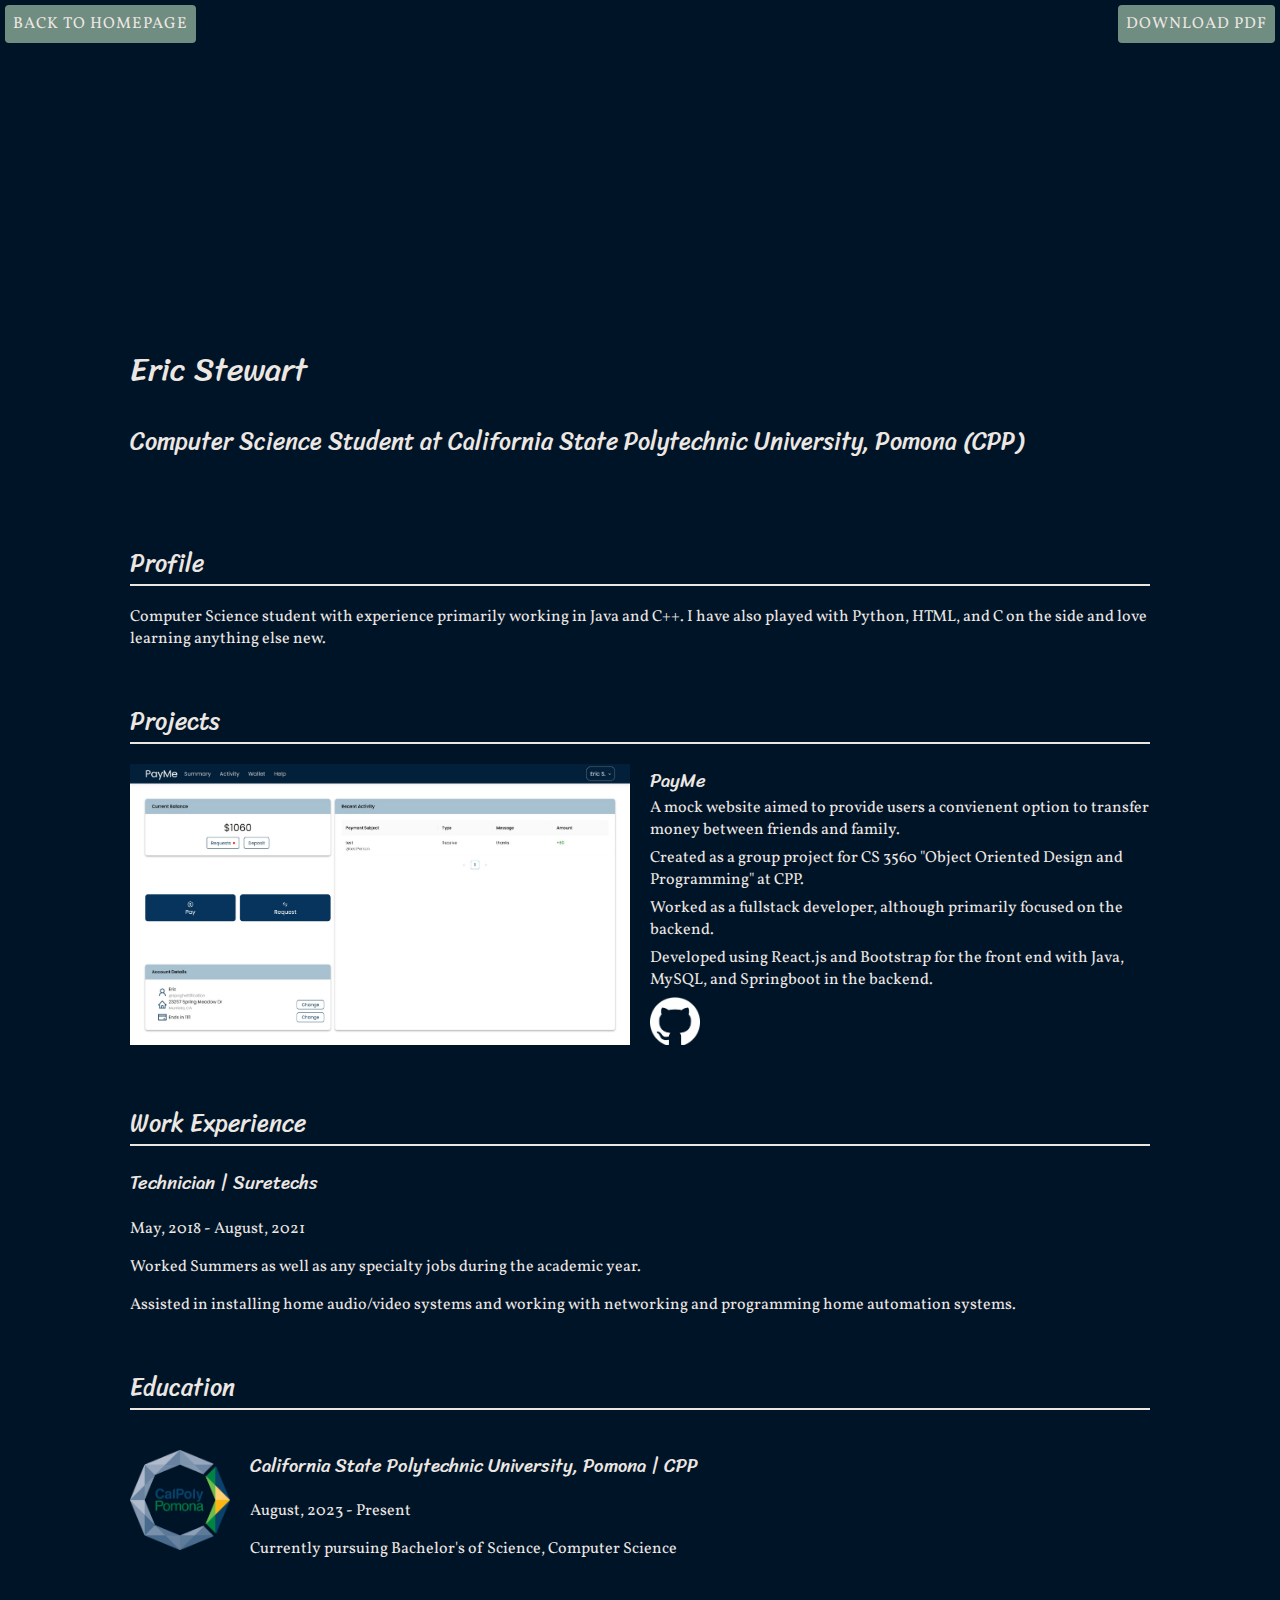
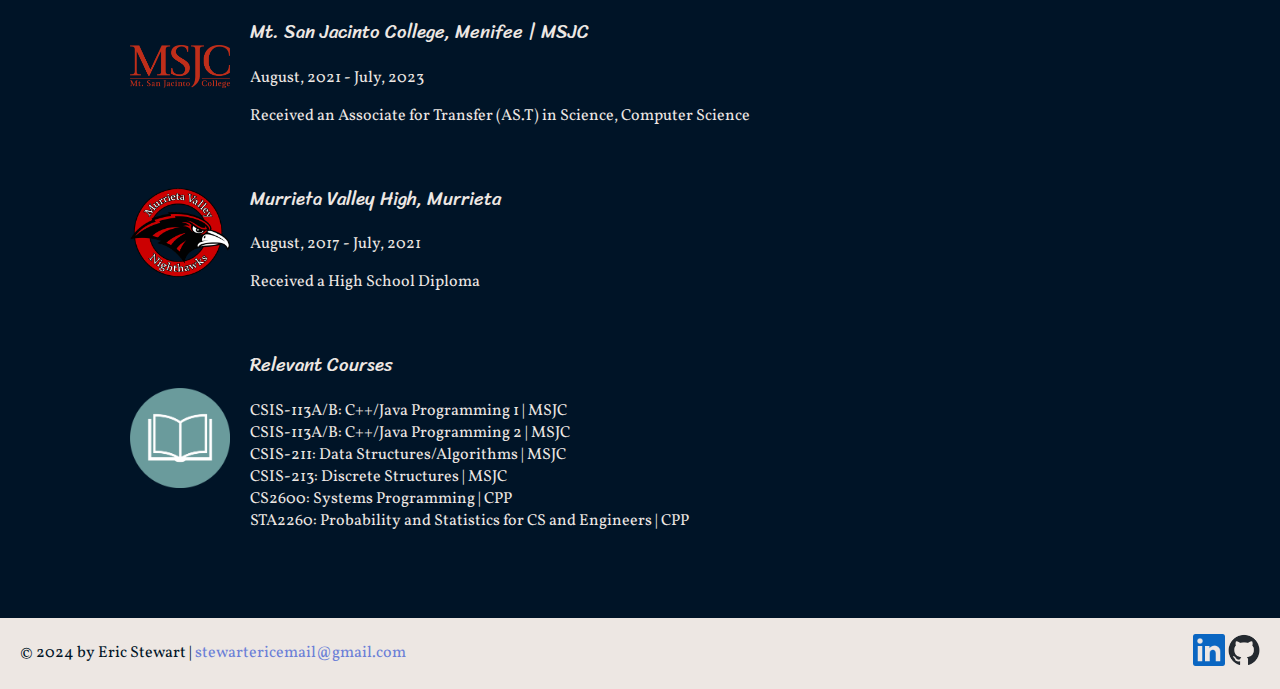
==== resume.html @ 48bd76e4 "Initial site" ====
<!DOCTYPE html>
<html lang="en">
  <head>
    <meta charset="UTF-8">
    <meta name="viewport" content="width=device-width, initial-scale=1">
    <title>Resume | Eric Stewart | Computer Science</title>
    <link rel="preconnect" href="https://fonts.googleapis.com">
    <link rel="preconnect" href="https://fonts.gstatic.com" crossorigin>
    <link href="https://fonts.googleapis.com/css2?family=Sriracha&family=Vollkorn:ital,wght@0,400..900;1,400..900&display=swap" rel="stylesheet">
    <link rel="stylesheet" href="css/styles.css">
  </head>
  <body class="resume">
    <a class="btn download-link" href="stewart-resume.pdf" target="_blank">Download PDF</a>
    
    <a class="btn return" href="index.html">Back to homepage</a>

    <header>
      <!-- //  INTRO  // -->
      <div class="content-wrapper">
        <h1>Eric Stewart</h1>
        <h2>Computer Science Student at California State Polytechnic University, Pomona (CPP)</h2>
      </div>
    </header>

    <main class="content-wrapper">
      <!-- //  PROFILE  // -->
      <section class="resume-section">
        <h2>Profile</h2>
        <p>Computer Science student with experience primarily working in Java and C++. I have also played with Python, HTML, and C on the side and love learning anything else new.</p>
      </section>

      <!-- //  PROJECTS  // -->
      <section class="resume-section">
        <h2>Projects</h2>
        
        <section class="resume-projects">
          <img src="images/payme-homepage.jpg" alt="Homepage for PayMe mock website" >
          
          <div class="project-desc">
            <h3>PayMe</h3>
            <p>A mock website aimed to provide users a convienent option to transfer money between friends and family.</p>
            <p>Created as a group project for CS 3560 "Object Oriented Design and Programming" at CPP.</p>
            <p>Worked as a fullstack developer, although primarily focused on the backend.</p>
            <p>Developed using React.js and Bootstrap for the front end with Java, MySQL, and Springboot in the backend.</p>
            <a href="https://github.com/CS3560-02-05-PayMe/PayMe" target="_blank"><img src="images/github-mark-white.png" alt="GitHub"></a>
          </div>
        </section>
      </section>

      <!-- //  WORK EXPERIENCE  // -->
      <section class="resume-section">
        <h2>Work Experience</h2>

        <section>
          <h3>Technician | Suretechs</h3>
          <p>May, 2018 - August, 2021</p>
          <p>Worked Summers as well as any specialty jobs during the academic year.</p>
          <p>Assisted in installing home audio/video systems and working with networking and programming home automation systems.</p>
        </section>
      </section>

      <!-- //  EDUCATION & CERTIFICATIONS  // -->
      <section class="resume-section">
        <h2>Education</h2>

        <div class="resume-education">
          <a href="https://www.cpp.edu" target="_blank"><img src="images/cpp-logo.png" alt="CPP logo""></a>
          <section>
            <h3>California State Polytechnic University, Pomona | CPP</h3>
            <p>August, 2023 - Present</p>
            <p>Currently pursuing Bachelor's of Science, Computer Science</p>
          </section>

          <a href="https://www.msjc.edu" target="_blank"><img src="images/msjc-logo.png" alt="MSJC logo"></a>
          <section>
            <h3>Mt. San Jacinto College, Menifee | MSJC</h3>
            <p>August, 2021 - July, 2023</p>
            <p>Received an Associate for Transfer (AS.T) in Science, Computer Science</p>
          </section>

          <a href="https://www.murrieta.k12.ca.us/domain/1416" target="_blank"><img src="images/mvhs-logo.png" alt="MVHS logo"></a>
          <section>
            <h3>Murrieta Valley High, Murrieta</h3>
            <p>August, 2017 - July, 2021</p>
            <p>Received a High School Diploma</p>
          </section>

          <!-- // RELEVANT COURSES //-->
          <img src="images/book.png" alt="book">
          <section>
            <h3>Relevant Courses</h3>
            <ul class="relevant-courses">
              <li>CSIS-113A/B: C++/Java Programming 1 | MSJC</li>
              <li>CSIS-113A/B: C++/Java Programming 2 | MSJC</li>
              <li>CSIS-211: Data Structures/Algorithms | MSJC</li>
              <li>CSIS-213: Discrete Structures | MSJC</li>
              <li>CS2600: Systems Programming | CPP</li>
              <li>STA2260: Probability and Statistics for CS and Engineers | CPP</li>
            </ul>
          </section>
        </div>
      </section>
    </main>

    <!-- //  FOOTER INFO, SOCIAL MEDIA  // -->
    <footer class="footer">
      <p>© 2024 by Eric Stewart | <a href="mailto:stewartericemail@gmail.com">stewartericemail@gmail.com</a></p>

      <!-- NETWORKS -->
      <ul class="socials">
        <li>
          <a href="https://www.linkedin.com/in/eric-stewart-1691b6301" target="_blank"><img src="images/In-Blue-48.png" alt="My LinkedIn profile"></a>
        </li>
        <li>
          <a href="https://github.com/Spaghettification37" target="_blank"><img src="images/github-mark.png" alt="My GitHub profile"></a>
        </li>
      </ul>
    </footer>
  </body>
</html>
---- css/styles.css ----
/* RGB COLOR - https://coolors.co/001427-708d81-ede7e3-6b7fd7-963484
oxford-blue: (dark blue)    rgb(0 20 39 / 1);
isabelline: (white)         rgb(237 231 227 / 1);
hookers-green: (green)      rgb(112 141 129 / 1);
glaucous: (light blue)      rgb(107 127 215 / 1);
plum: (purple)              rgb(150 52 132 / 1);
*/

/* GLOBAL   --------------------------*/

/* border box */
html {
    box-sizing: border-box;
}
*, *:before, *:after {
    box-sizing: inherit;
}

html, body {
    height: 100%;
}
body {
    background-color:rgb(0 20 39 / 1);
    color: rgb(237 231 227 / 1);
    margin: 0;
    font-family: "Vollkorn", serif;
    font-optical-sizing: auto;
    font-weight: 400;
    font-style: normal;
}
h1, h2, h3 {
    font-family: "Sriracha", cursive;
    font-weight: 400;
    font-style: normal;
}

/* links */
a {
    color: rgb(107 127 215 / 1);
    text-decoration: none;
}
a:hover {
    color: rgb(150 52 132 / 1);
    text-decoration: underline;
}

.content-wrapper {
    margin: 0 auto;
    padding: 20px;
    max-width: 1060px;
}

/* HOME     --------------------------*/
.home {
    background: url("https://picsum.photos/800/?blur=1.jpg") no-repeat;
    background-color: rgb(0 20 39 / 1);
    background-size: cover;
    display: flex;
    flex-direction: column;
}
.home .content-wrapper {
    flex: 1 0 auto;
}
.home .content-bg{
    background-color:rgb(0 20 39 / .8);
    padding: 5px 15px;
    border-radius: 6px;
}

/* RESUME   --------------------------*/
.download-link {
    position: fixed;
    top: 5px;
    right: 5px;
}
.return {
    position: fixed;
    top: 5px;
    left: 5px;
}
.btn {
    background: rgb(112 141 129 / 1);
    color: rgb(237 231 227 / 1);
    padding: 8px;
    text-transform: uppercase;
    letter-spacing: 1px;
    display: inline-block;
    border-radius: 4px;
}
.resume header::before{
    background: url("https://picsum.photos/300/?blur=1.jpg") no-repeat center;
    background-size: cover;
    content: "";
    display: block;
    height: 300px;
}

.resume-section{
    margin-bottom: 50px;
}
.resume-section h2 {
    border-bottom: 2px solid rgb(237 231 227 / 1);
}

/* PROJECTS   -------------*/
.resume-projects {
    display: grid;
    grid-template-columns: 500px 500px;
    grid-auto-rows: auto;
    gap: 20px;
    justify-content: center;
}
.resume-projects img {
    width: 500px;
}
.project-desc h3{
    margin: 0;
}
.project-desc p {
    margin-left: 0;
    margin-top: 0;
    margin-bottom: 6px;
}
.project-desc a img {
    width: 50px;
}
@media screen and (max-width: 1059px) and (min-width: 560px) {
    .resume-projects {
        grid-template-columns: 500px;
        grid-auto-rows: auto;
        gap: 10px;
    }
}
@media screen and (max-width: 559px) {
    .resume-projects {
        grid-template-columns: 100%;
        grid-auto-rows: auto;
        gap: 10px;
    }
    .resume-projects img {
        width: 100%;
    }
}

/* EDUCATION  ------------*/
.resume-education{
    display: grid;
    grid-template-columns: 100px 1fr;
    grid-template-rows: repeat(3, 1fr) auto;
    align-items: center;
    gap: 20px;
}
.resume-education img{
    width:100px;
}
.relevant-courses {
    list-style-type: none;
    padding: 0;
}

/* FOOTER   --------------------------*/
.footer {
    background-color:rgb(237 231 227 / 1);
    color: rgb(0 20 39 / 1);
    padding: 5px 15px;
    display: flex;
    justify-content: space-between;
    align-items: center;
    padding: 0 20px;
}
.socials {
    list-style-type: none;
    padding: 0;
}
.socials li {
    display: inline-block;
}
.socials img {
    width: 32px;
}
.socials img:hover{
    opacity: .6;
}
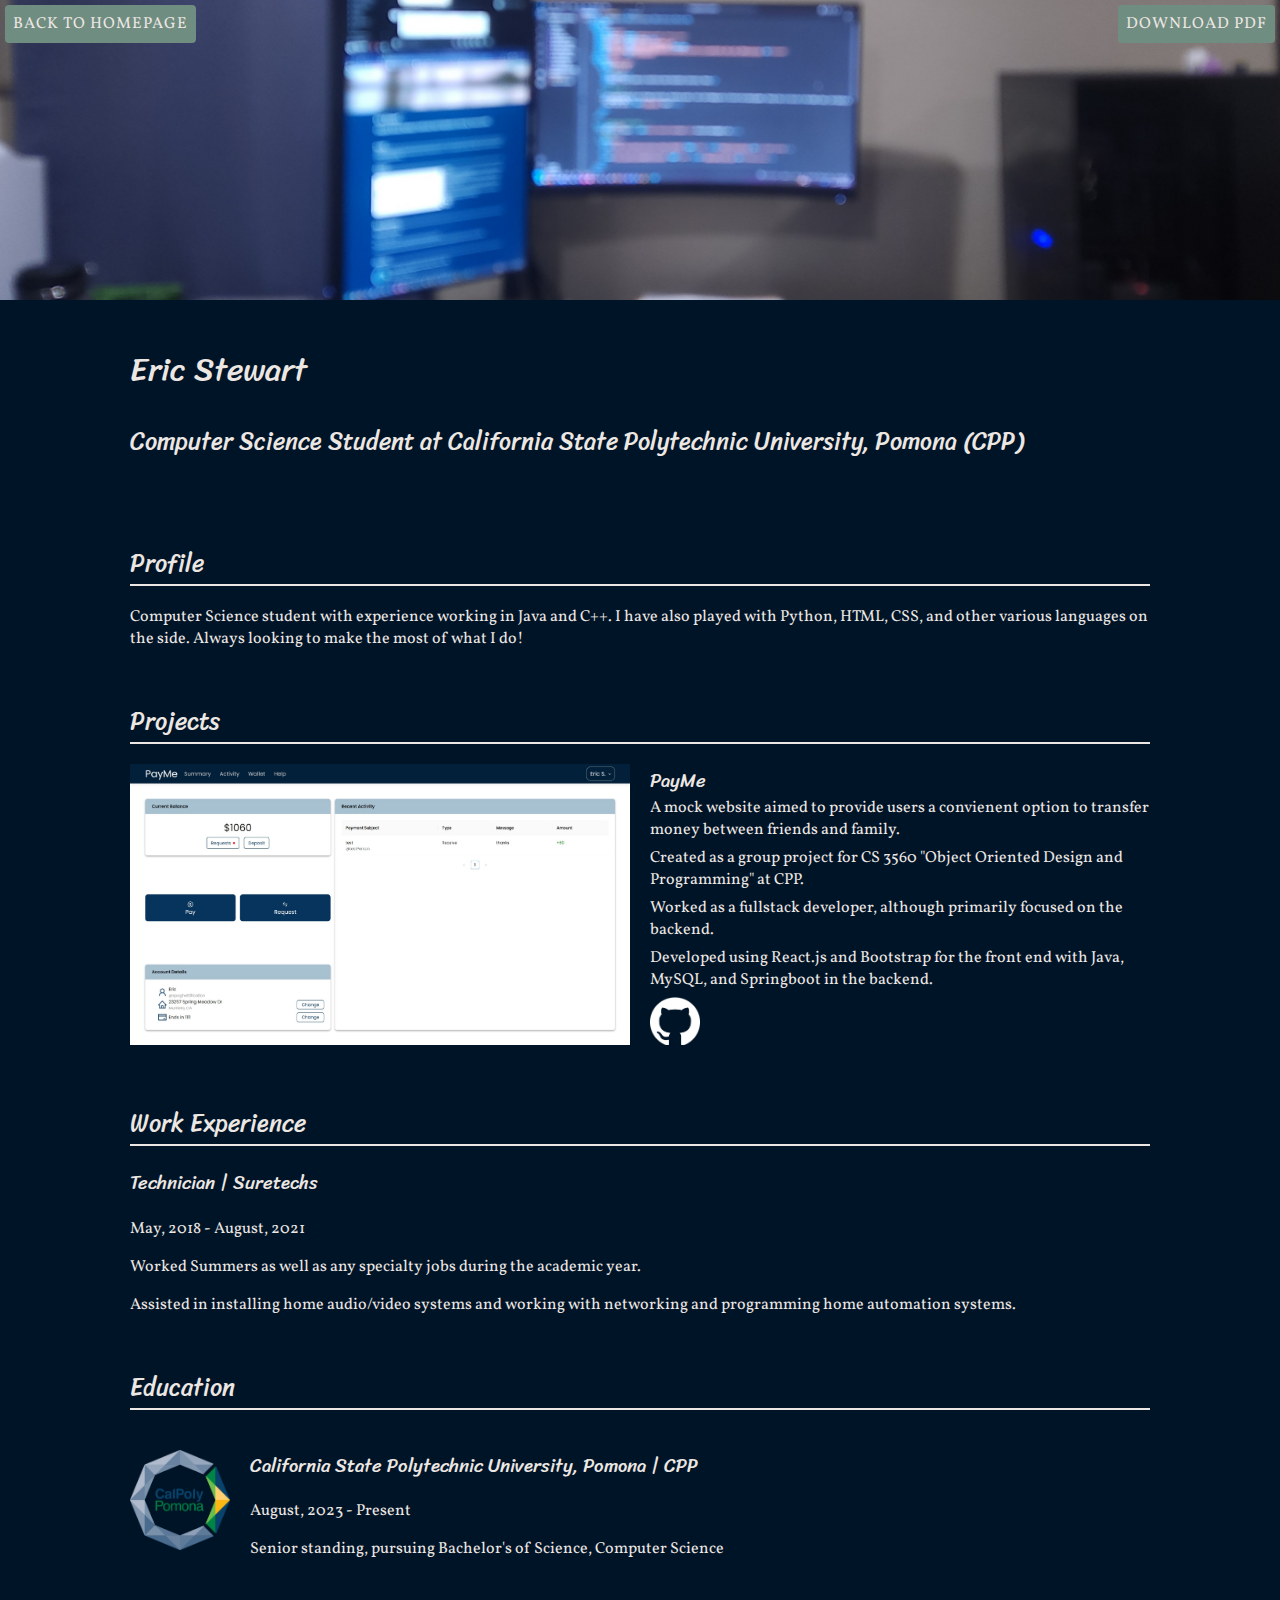
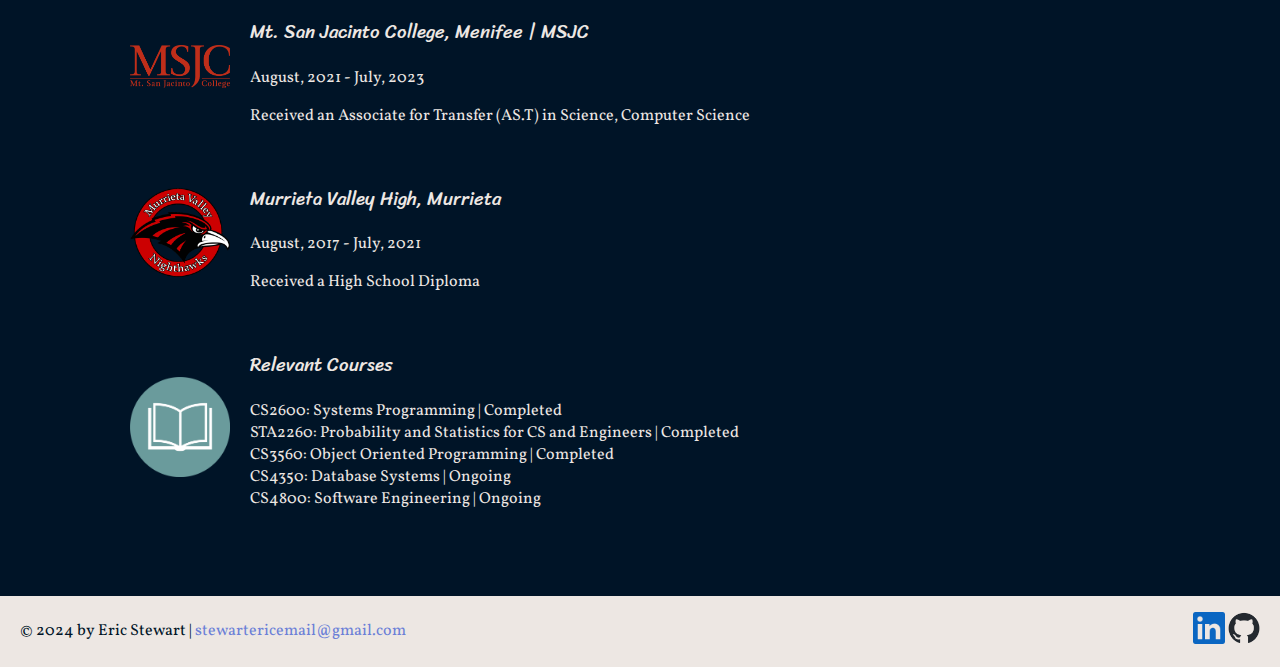
==== commit e0cdef3a: "Updated resume and background" ====
--- a/resume.html
+++ b/resume.html
@@ -26,7 +26,7 @@
       <!-- //  PROFILE  // -->
       <section class="resume-section">
         <h2>Profile</h2>
-        <p>Computer Science student with experience primarily working in Java and C++. I have also played with Python, HTML, and C on the side and love learning anything else new.</p>
+        <p>Computer Science student with experience working in Java and C++. I have also played with Python, HTML, CSS, and other various languages on the side. Always looking to make the most of what I do!</p>
       </section>
 
       <!-- //  PROJECTS  // -->
@@ -64,11 +64,11 @@
         <h2>Education</h2>
 
         <div class="resume-education">
-          <a href="https://www.cpp.edu" target="_blank"><img src="images/cpp-logo.png" alt="CPP logo""></a>
+          <a href="https://www.cpp.edu" target="_blank"><img src="images/cpp-logo.png" alt="CPP logo"></a>
           <section>
             <h3>California State Polytechnic University, Pomona | CPP</h3>
             <p>August, 2023 - Present</p>
-            <p>Currently pursuing Bachelor's of Science, Computer Science</p>
+            <p>Senior standing, pursuing Bachelor's of Science, Computer Science</p>
           </section>
 
           <a href="https://www.msjc.edu" target="_blank"><img src="images/msjc-logo.png" alt="MSJC logo"></a>
@@ -90,12 +90,11 @@
           <section>
             <h3>Relevant Courses</h3>
             <ul class="relevant-courses">
-              <li>CSIS-113A/B: C++/Java Programming 1 | MSJC</li>
-              <li>CSIS-113A/B: C++/Java Programming 2 | MSJC</li>
-              <li>CSIS-211: Data Structures/Algorithms | MSJC</li>
-              <li>CSIS-213: Discrete Structures | MSJC</li>
-              <li>CS2600: Systems Programming | CPP</li>
-              <li>STA2260: Probability and Statistics for CS and Engineers | CPP</li>
+              <li>CS2600: Systems Programming | Completed</li>
+              <li>STA2260: Probability and Statistics for CS and Engineers | Completed</li>
+              <li>CS3560: Object Oriented Programming | Completed</li>
+              <li>CS4350: Database Systems | Ongoing</li> 
+              <li>CS4800: Software Engineering | Ongoing</li>
             </ul>
           </section>
         </div>
--- a/css/styles.css
+++ b/css/styles.css
@@ -53,7 +53,7 @@
 
 /* HOME     --------------------------*/
 .home {
-    background: url("https://picsum.photos/800/?blur=1.jpg") no-repeat;
+    background: url("../images/room.png") no-repeat center;
     background-color: rgb(0 20 39 / 1);
     background-size: cover;
     display: flex;
@@ -89,7 +89,7 @@
     border-radius: 4px;
 }
 .resume header::before{
-    background: url("https://picsum.photos/300/?blur=1.jpg") no-repeat center;
+    background: url("../images/room.png") no-repeat center;
     background-size: cover;
     content: "";
     display: block;
@@ -101,6 +101,9 @@
 }
 .resume-section h2 {
     border-bottom: 2px solid rgb(237 231 227 / 1);
+}
+.resume a img:hover{
+    opacity: .6;
 }
 
 /* PROJECTS   -------------*/
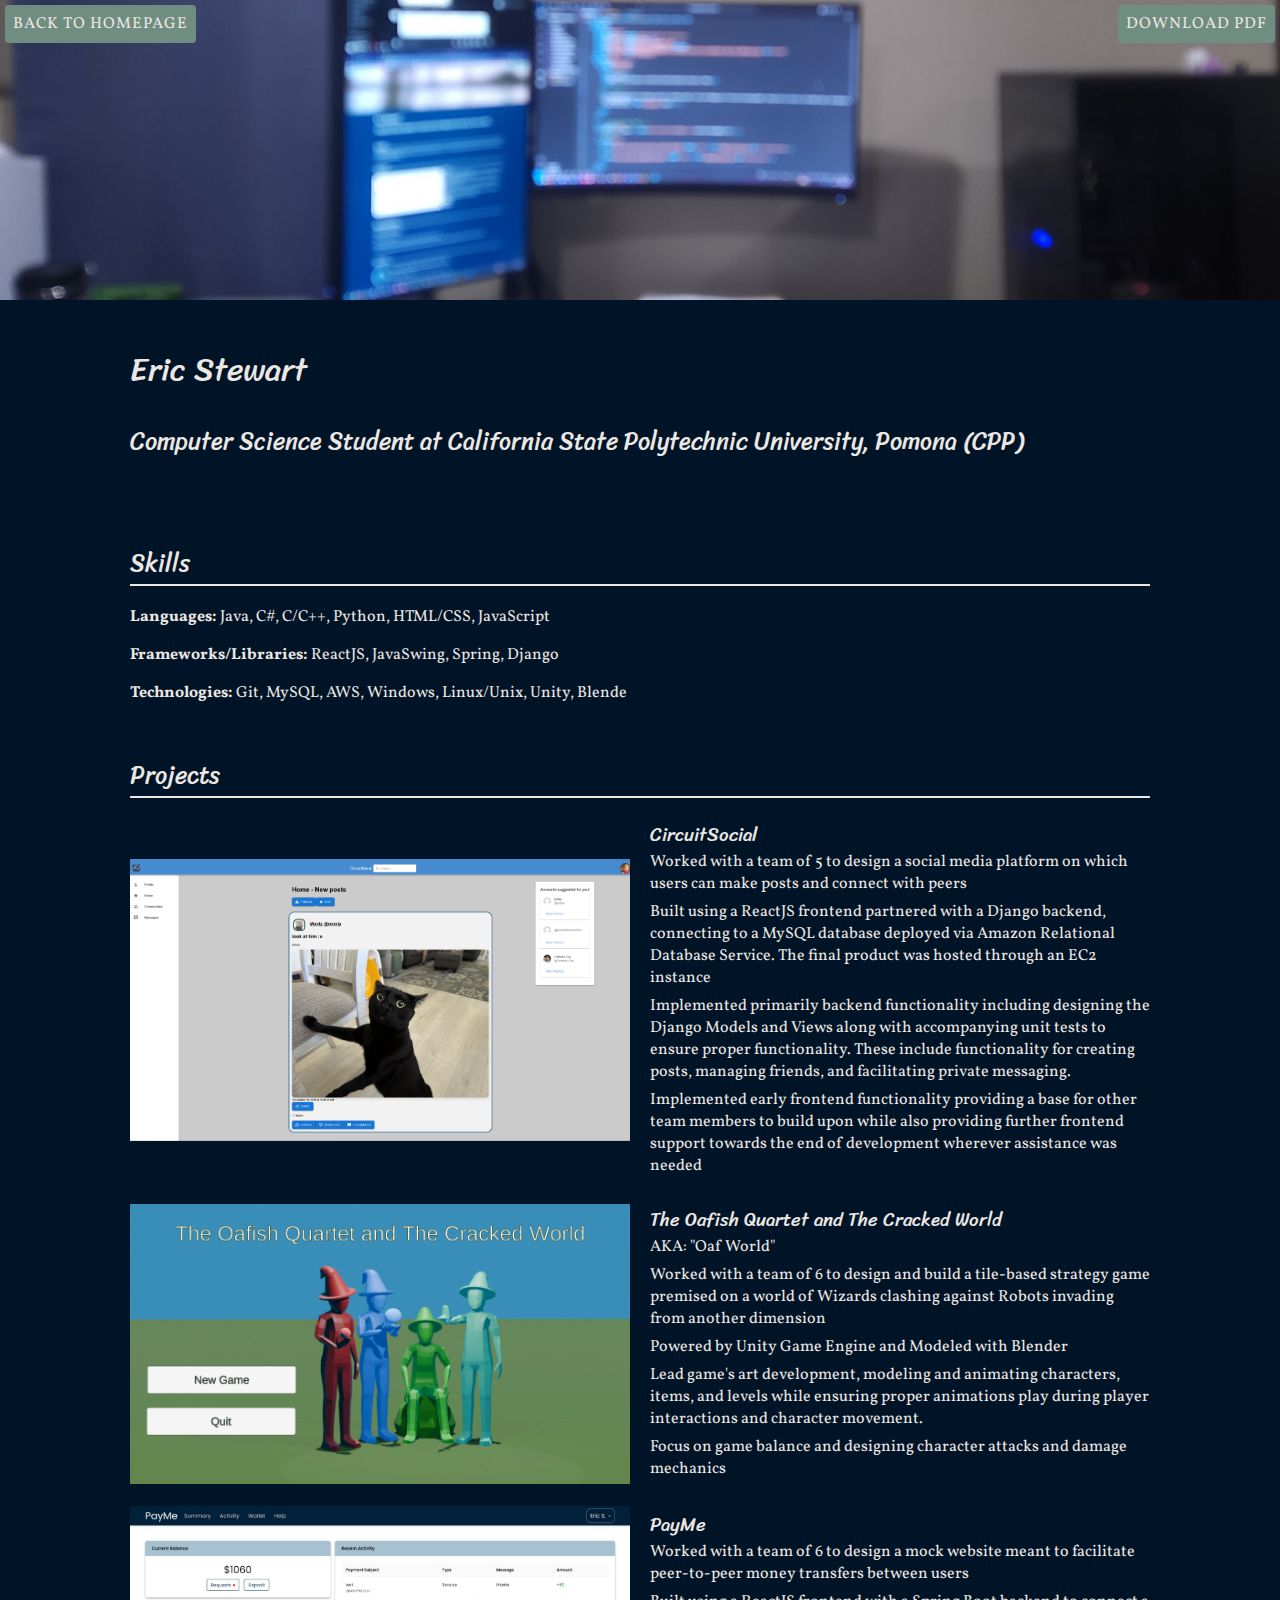
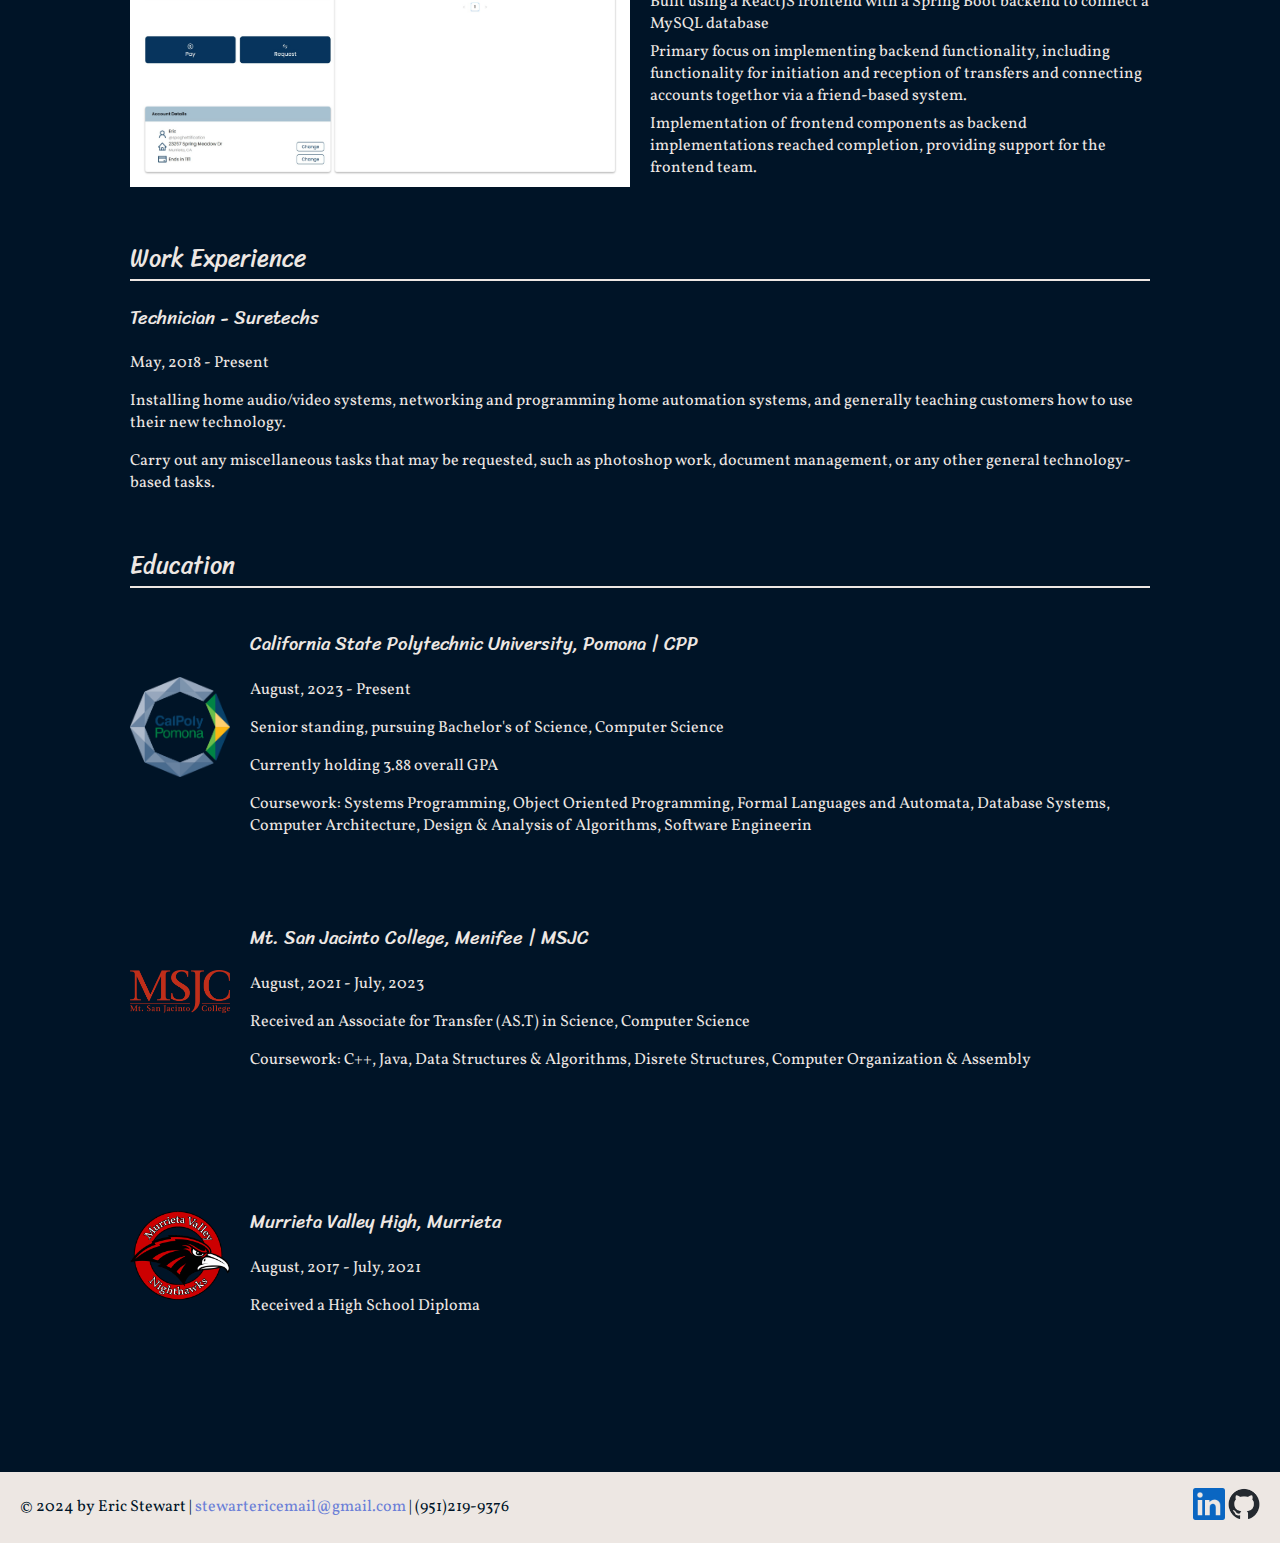
==== commit 10862ef8: "December Update" ====
--- a/resume.html
+++ b/resume.html
@@ -10,7 +10,7 @@
     <link rel="stylesheet" href="css/styles.css">
   </head>
   <body class="resume">
-    <a class="btn download-link" href="stewart-resume.pdf" target="_blank">Download PDF</a>
+    <a class="btn download-link" href="Stewart_Resume.pdf" target="_blank">Download PDF</a>
     
     <a class="btn return" href="index.html">Back to homepage</a>
 
@@ -24,9 +24,26 @@
 
     <main class="content-wrapper">
       <!-- //  PROFILE  // -->
-      <section class="resume-section">
+      <!-- <section class="resume-section">
         <h2>Profile</h2>
         <p>Computer Science student with experience working in Java and C++. I have also played with Python, HTML, CSS, and other various languages on the side. Always looking to make the most of what I do!</p>
+      </section> -->
+
+      <!-- <section class="resume-section">
+        <h2>Contact Me</h2>
+        <div class="contact-section">
+          <p>(951)219-9376</p>
+          <p><a href="mailto:stewartericemail@gmail.com">stewartericemail@gmail.com</a></p>
+          <p><a href="https://www.pnkedin.com/in/eric-stewart-1691b6301">Linkedin</a></p>
+        </div>
+      </section> -->
+
+      <!-- //  SKILLS  // -->
+      <section class="resume-section">
+        <h2>Skills</h2>
+        <p><b>Languages:</b> Java, C#, C/C++, Python, HTML/CSS, JavaScript</p>
+        <p><b>Frameworks/Libraries:</b> ReactJS, JavaSwing, Spring, Django</p>
+        <p><b>Technologies:</b> Git, MySQL, AWS, Windows, Linux/Unix, Unity, Blende</p>
       </section>
 
       <!-- //  PROJECTS  // -->
@@ -34,15 +51,43 @@
         <h2>Projects</h2>
         
         <section class="resume-projects">
+          <img src="images/circuitsocial-homepage.png" alt="Homepage for CircuitSocial website" >
+          <div class="project-desc">
+            <h3>CircuitSocial</h3>
+            <p>Worked with a team of 5 to design a social media platform on which users can make posts and connect with peers</p>
+            <p>Built using a ReactJS frontend partnered with a Django backend, connecting to a MySQL database deployed via
+              Amazon Relational Database Service. The final product was hosted through an EC2 instance</p>
+            <p>Implemented primarily backend functionality including designing the Django Models and Views along with
+              accompanying unit tests to ensure proper functionality. These include functionality for creating posts, managing
+              friends, and facilitating private messaging.</p>
+            <p>Implemented early frontend functionality providing a base for other team members to build upon while also
+              providing further frontend support towards the end of development wherever assistance was needed</p>
+            <!-- <a href="https://github.com/CS3560-02-05-PayMe/PayMe" target="_blank"><img src="images/github-mark-white.png" alt="GitHub"></a> -->
+          </div>
+
+          <img src="images/oafworld-title.png" alt="Title Screen for Oaf World" >
+          <div class="project-desc">
+            <h3>The Oafish Quartet and The Cracked World</h3>
+            <p>AKA: "Oaf World"</p>
+            <p>Worked with a team of 6 to design and build a tile-based strategy game premised on a world of Wizards clashing
+              against Robots invading from another dimension</p>
+            <p>Powered by Unity Game Engine and Modeled with Blender</p>
+            <p>Lead game's art development, modeling and animating characters, items, and levels while ensuring proper
+              animations play during player interactions and character movement.</p>
+            <p>Focus on game balance and designing character attacks and damage mechanics</p>
+            <!-- <a href="https://github.com/CS3560-02-05-PayMe/PayMe" target="_blank"><img src="images/github-mark-white.png" alt="GitHub"></a> -->
+          </div>
+          
           <img src="images/payme-homepage.jpg" alt="Homepage for PayMe mock website" >
-          
           <div class="project-desc">
             <h3>PayMe</h3>
-            <p>A mock website aimed to provide users a convienent option to transfer money between friends and family.</p>
-            <p>Created as a group project for CS 3560 "Object Oriented Design and Programming" at CPP.</p>
-            <p>Worked as a fullstack developer, although primarily focused on the backend.</p>
-            <p>Developed using React.js and Bootstrap for the front end with Java, MySQL, and Springboot in the backend.</p>
-            <a href="https://github.com/CS3560-02-05-PayMe/PayMe" target="_blank"><img src="images/github-mark-white.png" alt="GitHub"></a>
+            <p>Worked with a team of 6 to design a mock website meant to facilitate peer-to-peer money transfers between users</p>
+            <p>Built using a ReactJS frontend with a Spring Boot backend to connect a MySQL database</p>
+            <p>Primary focus on implementing backend functionality, including functionality for initiation and reception of
+              transfers and connecting accounts togethor via a friend-based system.</p>
+            <p>Implementation of frontend components as backend implementations reached completion, providing support for
+              the frontend team.</p>
+            <!-- <a href="https://github.com/CS3560-02-05-PayMe/PayMe" target="_blank"><img src="images/github-mark-white.png" alt="GitHub"></a> -->
           </div>
         </section>
       </section>
@@ -52,10 +97,12 @@
         <h2>Work Experience</h2>
 
         <section>
-          <h3>Technician | Suretechs</h3>
-          <p>May, 2018 - August, 2021</p>
-          <p>Worked Summers as well as any specialty jobs during the academic year.</p>
-          <p>Assisted in installing home audio/video systems and working with networking and programming home automation systems.</p>
+          <h3>Technician - Suretechs</h3>
+          <p>May, 2018 - Present</p>
+          <p>Installing home audio/video systems, networking and programming home automation systems, and generally
+            teaching customers how to use their new technology.</p>
+          <p>Carry out any miscellaneous tasks that may be requested, such as photoshop work, document management, or any
+            other general technology-based tasks.</p>
         </section>
       </section>
 
@@ -69,6 +116,9 @@
             <h3>California State Polytechnic University, Pomona | CPP</h3>
             <p>August, 2023 - Present</p>
             <p>Senior standing, pursuing Bachelor's of Science, Computer Science</p>
+            <p>Currently holding 3.88 overall GPA</p>
+            <p>Coursework: Systems Programming, Object Oriented Programming, Formal Languages and Automata,
+              Database Systems, Computer Architecture, Design & Analysis of Algorithms, Software Engineerin</p>
           </section>
 
           <a href="https://www.msjc.edu" target="_blank"><img src="images/msjc-logo.png" alt="MSJC logo"></a>
@@ -76,6 +126,7 @@
             <h3>Mt. San Jacinto College, Menifee | MSJC</h3>
             <p>August, 2021 - July, 2023</p>
             <p>Received an Associate for Transfer (AS.T) in Science, Computer Science</p>
+            <p>Coursework: C++, Java, Data Structures & Algorithms, Disrete Structures, Computer Organization & Assembly</p>
           </section>
 
           <a href="https://www.murrieta.k12.ca.us/domain/1416" target="_blank"><img src="images/mvhs-logo.png" alt="MVHS logo"></a>
@@ -86,7 +137,7 @@
           </section>
 
           <!-- // RELEVANT COURSES //-->
-          <img src="images/book.png" alt="book">
+          <!-- <img src="images/book.png" alt="book">
           <section>
             <h3>Relevant Courses</h3>
             <ul class="relevant-courses">
@@ -96,14 +147,14 @@
               <li>CS4350: Database Systems | Ongoing</li> 
               <li>CS4800: Software Engineering | Ongoing</li>
             </ul>
-          </section>
+          </section> -->
         </div>
       </section>
     </main>
 
     <!-- //  FOOTER INFO, SOCIAL MEDIA  // -->
     <footer class="footer">
-      <p>© 2024 by Eric Stewart | <a href="mailto:stewartericemail@gmail.com">stewartericemail@gmail.com</a></p>
+      <p>© 2024 by Eric Stewart | <a href="mailto:stewartericemail@gmail.com">stewartericemail@gmail.com</a> | (951)219-9376</p>
 
       <!-- NETWORKS -->
       <ul class="socials">
--- a/css/styles.css
+++ b/css/styles.css
@@ -105,6 +105,12 @@
 .resume a img:hover{
     opacity: .6;
 }
+.contact-section{
+    list-style: none;
+    display: flex;
+    flex-direction: column;
+    justify-content: space-between;
+}
 
 /* PROJECTS   -------------*/
 .resume-projects {
@@ -113,6 +119,7 @@
     grid-auto-rows: auto;
     gap: 20px;
     justify-content: center;
+    align-items: center;
 }
 .resume-projects img {
     width: 500px;
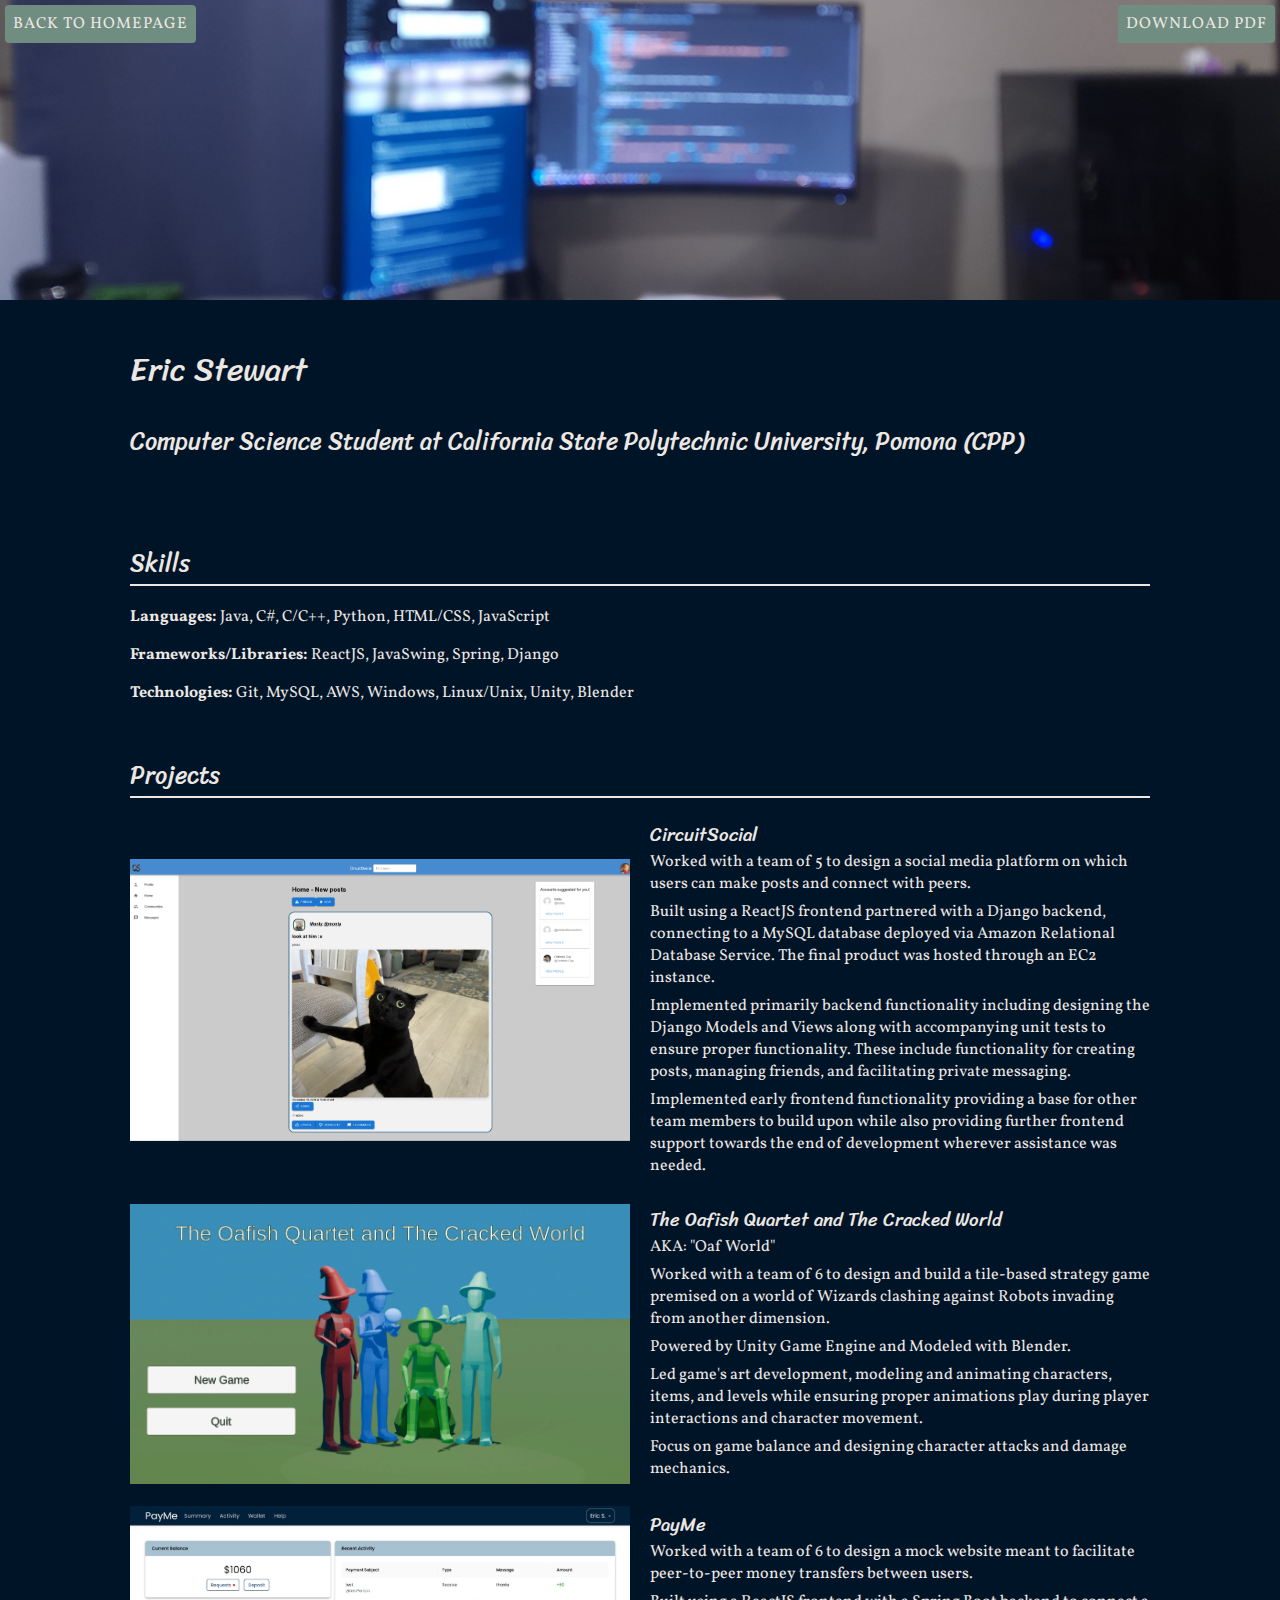
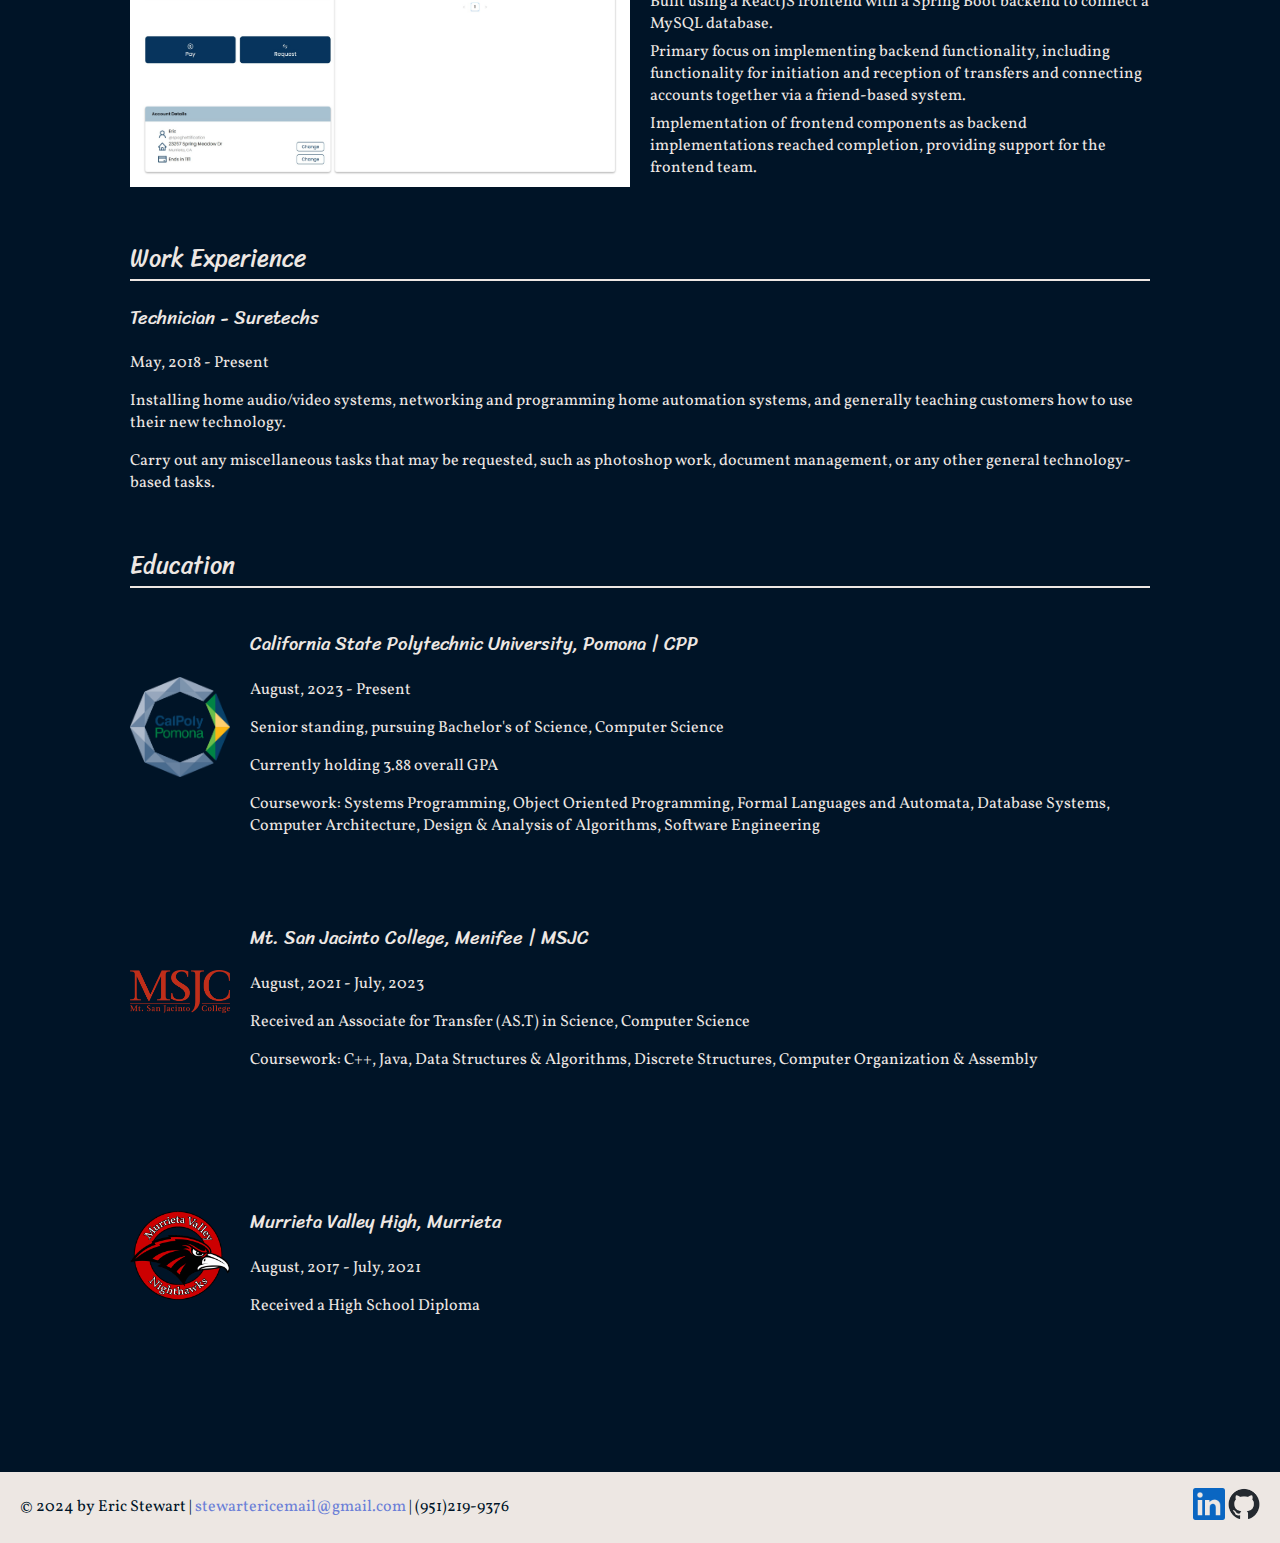
==== commit ffaf5da4: "typos" ====
--- a/resume.html
+++ b/resume.html
@@ -34,7 +34,7 @@
         <div class="contact-section">
           <p>(951)219-9376</p>
           <p><a href="mailto:stewartericemail@gmail.com">stewartericemail@gmail.com</a></p>
-          <p><a href="https://www.pnkedin.com/in/eric-stewart-1691b6301">Linkedin</a></p>
+          <p><a href="https://www.pnkedin.com/in/eric-stewart-1691b6301">LinkedIn</a></p>
         </div>
       </section> -->
 
@@ -43,7 +43,7 @@
         <h2>Skills</h2>
         <p><b>Languages:</b> Java, C#, C/C++, Python, HTML/CSS, JavaScript</p>
         <p><b>Frameworks/Libraries:</b> ReactJS, JavaSwing, Spring, Django</p>
-        <p><b>Technologies:</b> Git, MySQL, AWS, Windows, Linux/Unix, Unity, Blende</p>
+        <p><b>Technologies:</b> Git, MySQL, AWS, Windows, Linux/Unix, Unity, Blender</p>
       </section>
 
       <!-- //  PROJECTS  // -->
@@ -54,14 +54,14 @@
           <img src="images/circuitsocial-homepage.png" alt="Homepage for CircuitSocial website" >
           <div class="project-desc">
             <h3>CircuitSocial</h3>
-            <p>Worked with a team of 5 to design a social media platform on which users can make posts and connect with peers</p>
+            <p>Worked with a team of 5 to design a social media platform on which users can make posts and connect with peers.</p>
             <p>Built using a ReactJS frontend partnered with a Django backend, connecting to a MySQL database deployed via
-              Amazon Relational Database Service. The final product was hosted through an EC2 instance</p>
+              Amazon Relational Database Service. The final product was hosted through an EC2 instance.</p>
             <p>Implemented primarily backend functionality including designing the Django Models and Views along with
               accompanying unit tests to ensure proper functionality. These include functionality for creating posts, managing
               friends, and facilitating private messaging.</p>
             <p>Implemented early frontend functionality providing a base for other team members to build upon while also
-              providing further frontend support towards the end of development wherever assistance was needed</p>
+              providing further frontend support towards the end of development wherever assistance was needed.</p>
             <!-- <a href="https://github.com/CS3560-02-05-PayMe/PayMe" target="_blank"><img src="images/github-mark-white.png" alt="GitHub"></a> -->
           </div>
 
@@ -70,21 +70,21 @@
             <h3>The Oafish Quartet and The Cracked World</h3>
             <p>AKA: "Oaf World"</p>
             <p>Worked with a team of 6 to design and build a tile-based strategy game premised on a world of Wizards clashing
-              against Robots invading from another dimension</p>
-            <p>Powered by Unity Game Engine and Modeled with Blender</p>
-            <p>Lead game's art development, modeling and animating characters, items, and levels while ensuring proper
+              against Robots invading from another dimension.</p>
+            <p>Powered by Unity Game Engine and Modeled with Blender.</p>
+            <p>Led game's art development, modeling and animating characters, items, and levels while ensuring proper
               animations play during player interactions and character movement.</p>
-            <p>Focus on game balance and designing character attacks and damage mechanics</p>
+            <p>Focus on game balance and designing character attacks and damage mechanics.</p>
             <!-- <a href="https://github.com/CS3560-02-05-PayMe/PayMe" target="_blank"><img src="images/github-mark-white.png" alt="GitHub"></a> -->
           </div>
           
           <img src="images/payme-homepage.jpg" alt="Homepage for PayMe mock website" >
           <div class="project-desc">
             <h3>PayMe</h3>
-            <p>Worked with a team of 6 to design a mock website meant to facilitate peer-to-peer money transfers between users</p>
-            <p>Built using a ReactJS frontend with a Spring Boot backend to connect a MySQL database</p>
+            <p>Worked with a team of 6 to design a mock website meant to facilitate peer-to-peer money transfers between users.</p>
+            <p>Built using a ReactJS frontend with a Spring Boot backend to connect a MySQL database.</p>
             <p>Primary focus on implementing backend functionality, including functionality for initiation and reception of
-              transfers and connecting accounts togethor via a friend-based system.</p>
+              transfers and connecting accounts together via a friend-based system.</p>
             <p>Implementation of frontend components as backend implementations reached completion, providing support for
               the frontend team.</p>
             <!-- <a href="https://github.com/CS3560-02-05-PayMe/PayMe" target="_blank"><img src="images/github-mark-white.png" alt="GitHub"></a> -->
@@ -118,7 +118,7 @@
             <p>Senior standing, pursuing Bachelor's of Science, Computer Science</p>
             <p>Currently holding 3.88 overall GPA</p>
             <p>Coursework: Systems Programming, Object Oriented Programming, Formal Languages and Automata,
-              Database Systems, Computer Architecture, Design & Analysis of Algorithms, Software Engineerin</p>
+              Database Systems, Computer Architecture, Design & Analysis of Algorithms, Software Engineering</p>
           </section>
 
           <a href="https://www.msjc.edu" target="_blank"><img src="images/msjc-logo.png" alt="MSJC logo"></a>
@@ -126,7 +126,7 @@
             <h3>Mt. San Jacinto College, Menifee | MSJC</h3>
             <p>August, 2021 - July, 2023</p>
             <p>Received an Associate for Transfer (AS.T) in Science, Computer Science</p>
-            <p>Coursework: C++, Java, Data Structures & Algorithms, Disrete Structures, Computer Organization & Assembly</p>
+            <p>Coursework: C++, Java, Data Structures & Algorithms, Discrete Structures, Computer Organization & Assembly</p>
           </section>
 
           <a href="https://www.murrieta.k12.ca.us/domain/1416" target="_blank"><img src="images/mvhs-logo.png" alt="MVHS logo"></a>
